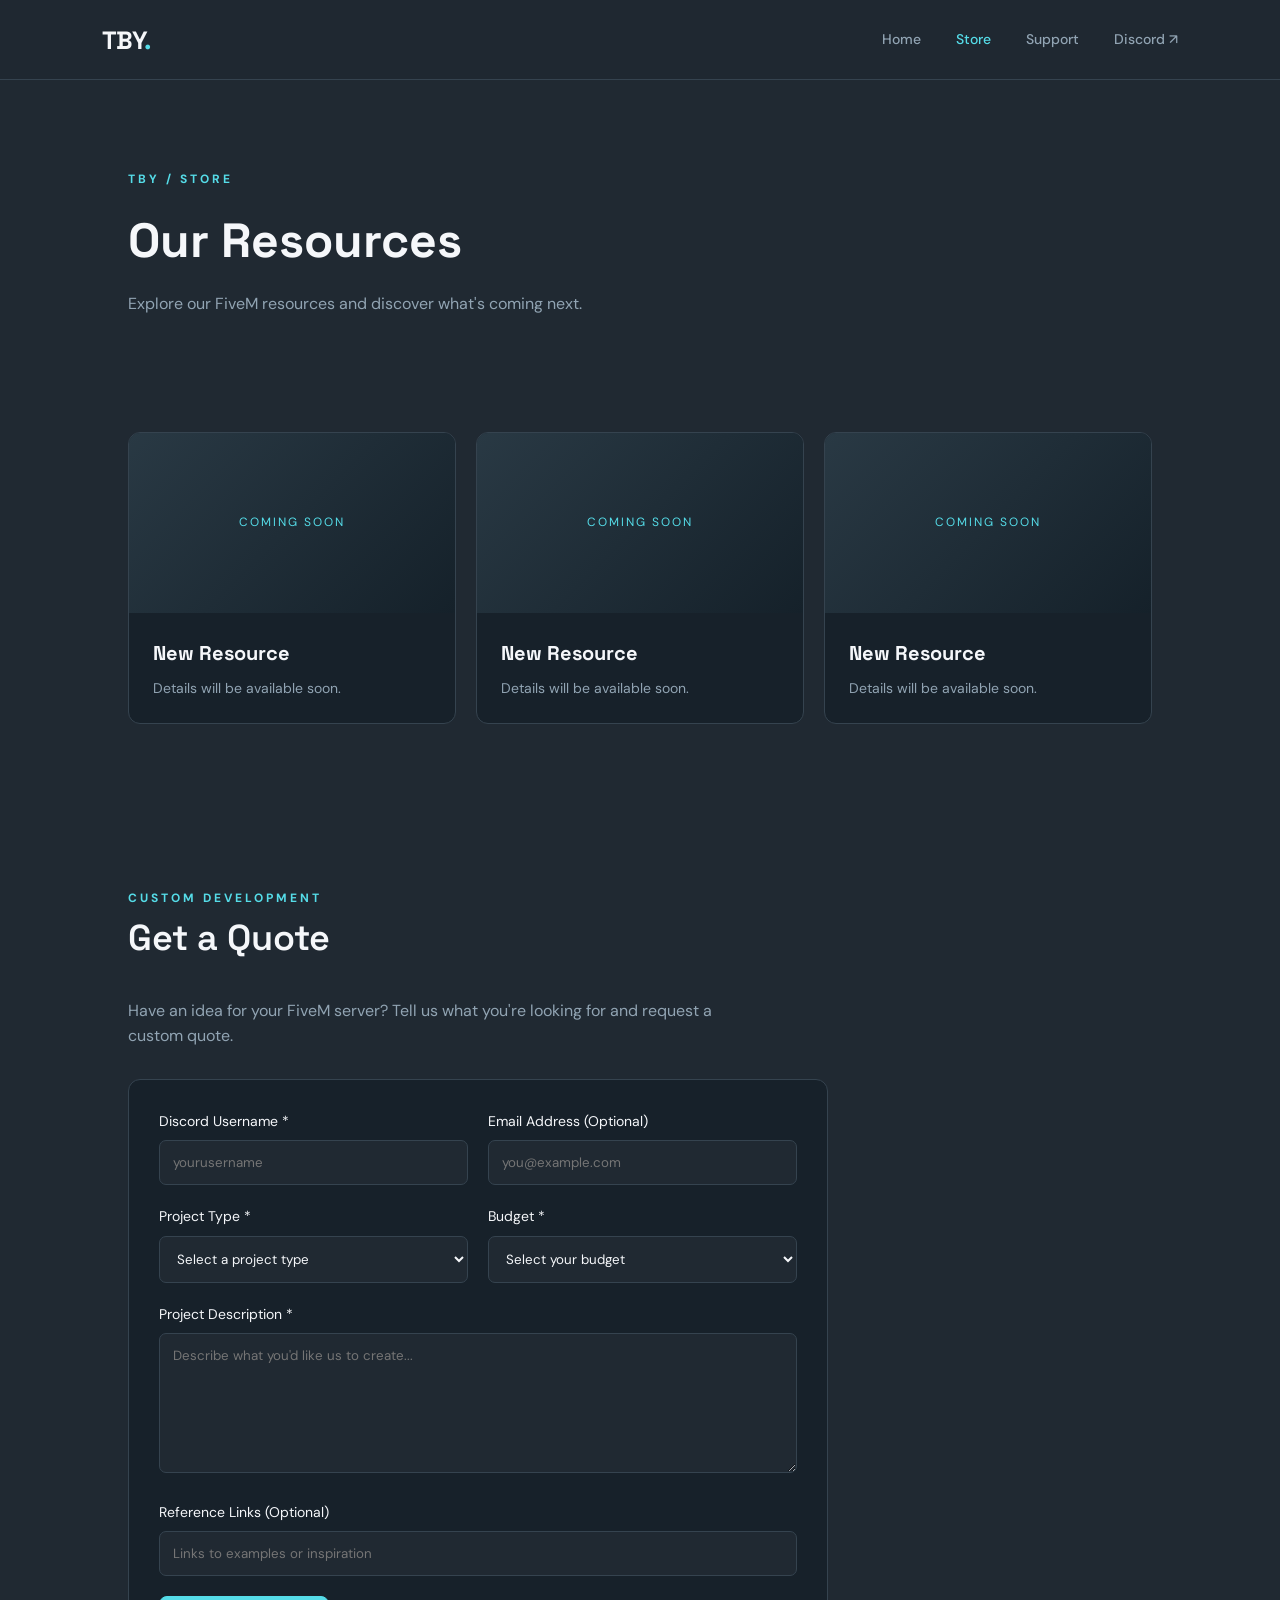
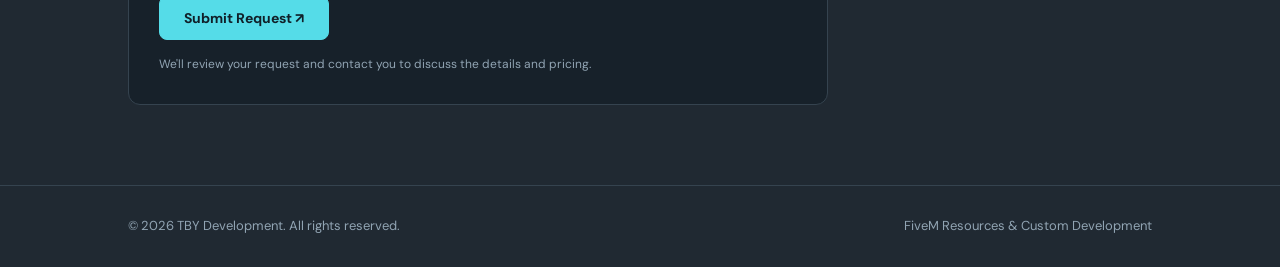
==== store.html @ b97f3ada "Create store.html" ====
<!DOCTYPE html>
<html lang="en">
<head>
    <meta charset="UTF-8">
    <meta name="viewport" content="width=device-width, initial-scale=1.0">
    <meta name="description" content="Browse FiveM scripts and request custom development from TBY Development.">
    <title>Store | TBY Development</title>
    <link rel="stylesheet" href="style.css">

    <style>
        .store-header {
            padding: 85px 10% 35px;
        }

        .store-header h1 {
            font-family: 'Space Grotesk', sans-serif;
            font-size: 48px;
            margin: 12px 0;
        }

        .store-header p,
        .quote-description {
            color: var(--muted);
            max-width: 600px;
        }

        .quote-form {
            max-width: 700px;
            margin-top: 30px;
            padding: 30px;
            background: var(--card);
            border: 1px solid var(--border);
            border-radius: 12px;
        }

        .form-row {
            display: grid;
            grid-template-columns: 1fr 1fr;
            gap: 20px;
        }

        .form-group {
            margin-bottom: 20px;
        }

        .form-group label {
            display: block;
            margin-bottom: 8px;
            font-size: 14px;
        }

        .form-group input,
        .form-group select,
        .form-group textarea {
            width: 100%;
            padding: 13px;
            background: var(--background);
            border: 1px solid var(--border);
            border-radius: 7px;
            color: var(--white);
            font-family: inherit;
            outline: none;
        }

        .form-group input:focus,
        .form-group select:focus,
        .form-group textarea:focus {
            border-color: var(--cyan);
        }

        .form-group textarea {
            min-height: 140px;
            resize: vertical;
        }

        .form-note {
            color: var(--muted);
            font-size: 12px;
            margin-top: 15px;
        }

        @media (max-width: 768px) {
            .store-header {
                padding: 60px 6% 20px;
            }

            .store-header h1 {
                font-size: 36px;
            }

            .form-row {
                grid-template-columns: 1fr;
                gap: 0;
            }

            .quote-form {
                padding: 20px;
            }
        }
    </style>
</head>

<body>

    <!-- NAVIGATION -->
    <header class="navbar">
        <a href="index.html" class="logo">TBY<span>.</span></a>

        <nav class="nav-links">
            <a href="index.html">Home</a>
            <a href="store.html" class="active">Store</a>
            <a href="support.html">Support</a>
            <a href="#" id="discord-link">Discord ↗</a>
        </nav>
    </header>

    <main>

        <!-- STORE HEADER -->
        <section class="store-header">
            <span class="label">TBY / STORE</span>
            <h1>Our Resources</h1>
            <p>
                Explore our FiveM resources and discover what's coming next.
            </p>
        </section>

        <!-- RESOURCE CARDS -->
        <section class="section">
            <div class="resource-grid">

                <div class="resource-card">
                    <div class="resource-image">COMING SOON</div>
                    <div class="resource-info">
                        <h3>New Resource</h3>
                        <p>Details will be available soon.</p>
                    </div>
                </div>

                <div class="resource-card">
                    <div class="resource-image">COMING SOON</div>
                    <div class="resource-info">
                        <h3>New Resource</h3>
                        <p>Details will be available soon.</p>
                    </div>
                </div>

                <div class="resource-card">
                    <div class="resource-image">COMING SOON</div>
                    <div class="resource-info">
                        <h3>New Resource</h3>
                        <p>Details will be available soon.</p>
                    </div>
                </div>

            </div>
        </section>

        <!-- CUSTOM DEVELOPMENT QUOTE -->
        <section class="section" id="quote">

            <span class="label">CUSTOM DEVELOPMENT</span>
            <h2 class="section-title">Get a Quote</h2>

            <p class="quote-description">
                Have an idea for your FiveM server?
                Tell us what you're looking for and request a custom quote.
            </p>

            <form class="quote-form" id="quote-form">

                <div class="form-row">
                    <div class="form-group">
                        <label for="discord">Discord Username *</label>
                        <input type="text" id="discord" name="discord"
                               placeholder="yourusername" required>
                    </div>

                    <div class="form-group">
                        <label for="email">Email Address (Optional)</label>
                        <input type="email" id="email" name="email"
                               placeholder="you@example.com">
                    </div>
                </div>

                <div class="form-row">
                    <div class="form-group">
                        <label for="project">Project Type *</label>
                        <select id="project" name="project" required>
                            <option value="">Select a project type</option>
                            <option>Custom Script</option>
                            <option>Script Modification</option>
                            <option>UI Development</option>
                            <option>Other</option>
                        </select>
                    </div>

                    <div class="form-group">
                        <label for="budget">Budget *</label>
                        <select id="budget" name="budget" required>
                            <option value="">Select your budget</option>
                            <option>Under $25</option>
                            <option>$25 - $50</option>
                            <option>$50 - $100</option>
                            <option>$100 - $250</option>
                            <option>$250+</option>
                            <option>Not Sure Yet</option>
                        </select>
                    </div>
                </div>

                <div class="form-group">
                    <label for="description">Project Description *</label>
                    <textarea id="description" name="description"
                              placeholder="Describe what you'd like us to create..."
                              required></textarea>
                </div>

                <div class="form-group">
                    <label for="references">Reference Links (Optional)</label>
                    <input type="text" id="references" name="references"
                           placeholder="Links to examples or inspiration">
                </div>

                <button type="submit" class="btn btn-primary">
                    Submit Request ↗
                </button>

                <p class="form-note">
                    We'll review your request and contact you to discuss
                    the details and pricing.
                </p>

            </form>

        </section>

    </main>

    <!-- FOOTER -->
    <footer>
        <span>© 2026 TBY Development. All rights reserved.</span>
        <span>FiveM Resources & Custom Development</span>
    </footer>

    <script src="script.js"></script>

</body>
</html>
---- style.css ----
@import url('https://fonts.googleapis.com/css2?family=DM+Sans:wght@400;500;600;700&family=Space+Grotesk:wght@400;500;600;700&display=swap');

:root {
    --background: #202932;
    --secondary: #2B3540;
    --card: #17212A;
    --cyan: #55DCE8;
    --cyan-dark: #2F9DAD;
    --white: #F5F7FA;
    --muted: #91A4B3;
    --border: #35434F;
}

* {
    margin: 0;
    padding: 0;
    box-sizing: border-box;
}

html {
    scroll-behavior: smooth;
}

body {
    background: var(--background);
    color: var(--white);
    font-family: 'DM Sans', sans-serif;
    line-height: 1.6;
}

a {
    text-decoration: none;
    color: inherit;
}

button {
    font-family: inherit;
    cursor: pointer;
}

/* NAVIGATION */

.navbar {
    width: 100%;
    height: 80px;
    background: rgba(32, 41, 50, 0.95);
    border-bottom: 1px solid var(--border);
    display: flex;
    align-items: center;
    justify-content: space-between;
    padding: 0 8%;
    position: sticky;
    top: 0;
    z-index: 100;
    backdrop-filter: blur(12px);
}

.logo {
    font-family: 'Space Grotesk', sans-serif;
    font-size: 25px;
    font-weight: 700;
    letter-spacing: -1px;
}

.logo span {
    color: var(--cyan);
}

.nav-links {
    display: flex;
    align-items: center;
    gap: 35px;
}

.nav-links a {
    font-size: 14px;
    font-weight: 500;
    color: var(--muted);
    transition: color 0.2s ease;
}

.nav-links a:hover,
.nav-links a.active {
    color: var(--cyan);
}

/* BUTTONS */

.btn {
    display: inline-flex;
    align-items: center;
    justify-content: center;
    padding: 12px 24px;
    border-radius: 8px;
    font-size: 14px;
    font-weight: 700;
    border: 1px solid var(--border);
    transition: all 0.2s ease;
}

.btn-primary {
    background: var(--cyan);
    color: #102029;
    border-color: var(--cyan);
}

.btn-secondary {
    background: transparent;
    color: var(--white);
}

.btn:hover {
    transform: translateY(-2px);
    border-color: var(--cyan);
}

/* HERO SECTION */

.hero {
    min-height: 550px;
    display: flex;
    flex-direction: column;
    justify-content: center;
    padding: 100px 10%;
}

.label {
    color: var(--cyan);
    font-size: 12px;
    font-weight: 700;
    letter-spacing: 3px;
    text-transform: uppercase;
}

.hero h1 {
    font-family: 'Space Grotesk', sans-serif;
    font-size: clamp(42px, 6vw, 76px);
    font-weight: 600;
    line-height: 1.1;
    letter-spacing: -2px;
    max-width: 800px;
    margin: 20px 0;
}

.hero p {
    color: var(--muted);
    font-size: 17px;
    max-width: 550px;
}

.hero-buttons {
    display: flex;
    gap: 14px;
    margin-top: 32px;
    flex-wrap: wrap;
}

/* SECTIONS */

.section {
    padding: 80px 10%;
}

.section-title {
    font-family: 'Space Grotesk', sans-serif;
    font-size: 36px;
    font-weight: 600;
    margin-bottom: 30px;
}

/* RESOURCE CARDS */

.resource-grid {
    display: grid;
    grid-template-columns: repeat(3, 1fr);
    gap: 20px;
}

.resource-card {
    background: var(--card);
    border: 1px solid var(--border);
    border-radius: 12px;
    overflow: hidden;
    transition: all 0.2s ease;
}

.resource-card:hover {
    border-color: var(--cyan-dark);
    transform: translateY(-3px);
}

.resource-image {
    height: 180px;
    background: linear-gradient(135deg, #293944, #15212A);
    display: flex;
    align-items: center;
    justify-content: center;
    color: var(--cyan);
    font-size: 12px;
    letter-spacing: 2px;
}

.resource-info {
    padding: 24px;
}

.resource-info h3 {
    font-family: 'Space Grotesk', sans-serif;
    font-size: 20px;
    margin-bottom: 8px;
}

.resource-info p {
    color: var(--muted);
    font-size: 14px;
}

/* CUSTOM DEVELOPMENT */

.custom-section {
    background: var(--secondary);
    border: 1px solid var(--border);
    border-radius: 14px;
    padding: 40px;
}

.custom-section p {
    color: var(--muted);
    margin-bottom: 24px;
}

/* FOOTER */

footer {
    border-top: 1px solid var(--border);
    padding: 30px 10%;
    color: var(--muted);
    font-size: 13px;
    display: flex;
    justify-content: space-between;
    gap: 20px;
}

/* MOBILE */

@media (max-width: 768px) {
    .navbar {
        height: auto;
        min-height: 75px;
        padding: 20px 6%;
        flex-wrap: wrap;
        gap: 18px;
    }

    .nav-links {
        gap: 18px;
        flex-wrap: wrap;
    }

    .hero {
        padding: 80px 6%;
        min-height: 450px;
    }

    .section {
        padding: 60px 6%;
    }

    .resource-grid {
        grid-template-columns: 1fr;
    }

    .section-title {
        font-size: 28px;
    }

    footer {
        padding: 25px 6%;
        flex-direction: column;
    }
}
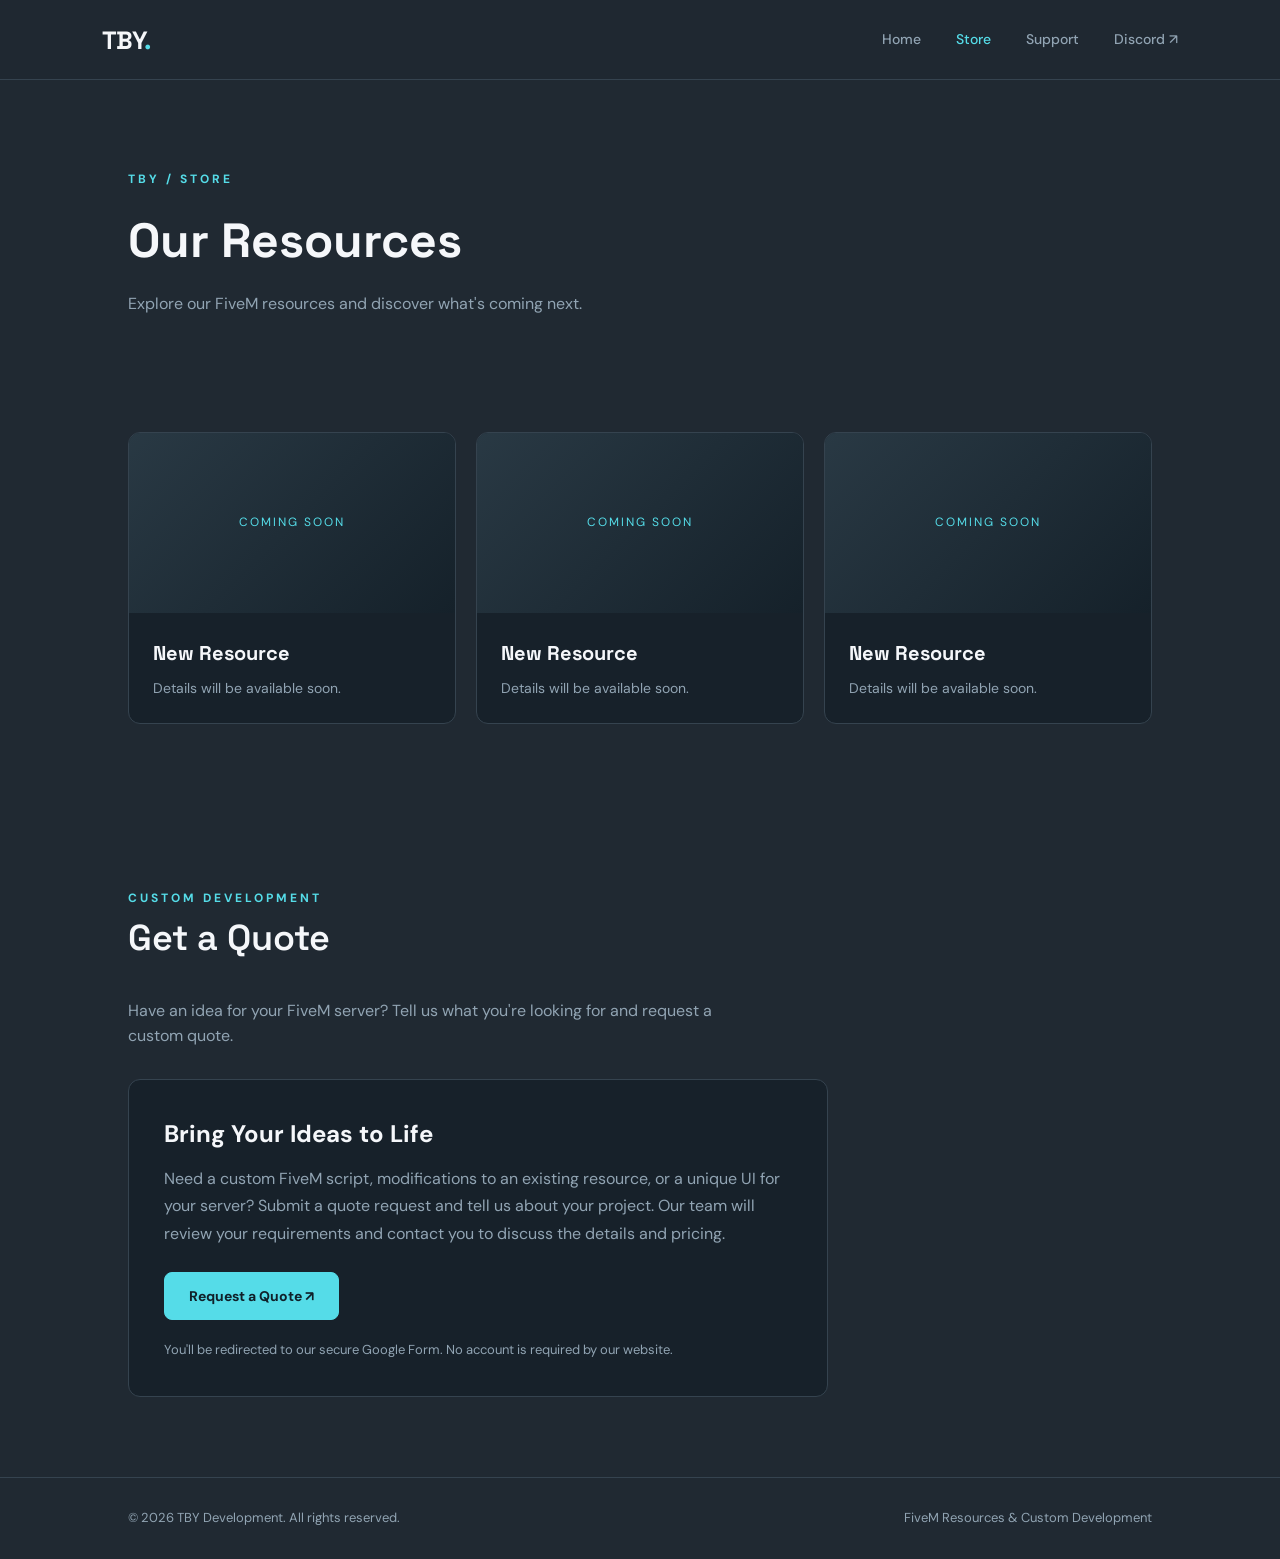
==== commit caf245a3: "Update store.html" ====
--- a/store.html
+++ b/store.html
@@ -3,8 +3,11 @@
 <head>
     <meta charset="UTF-8">
     <meta name="viewport" content="width=device-width, initial-scale=1.0">
+
     <meta name="description" content="Browse FiveM scripts and request custom development from TBY Development.">
+
     <title>Store | TBY Development</title>
+
     <link rel="stylesheet" href="style.css">
 
     <style>
@@ -24,59 +27,36 @@
             max-width: 600px;
         }
 
-        .quote-form {
+        .quote-card {
             max-width: 700px;
             margin-top: 30px;
-            padding: 30px;
+            padding: 35px;
             background: var(--card);
             border: 1px solid var(--border);
             border-radius: 12px;
         }
 
-        .form-row {
-            display: grid;
-            grid-template-columns: 1fr 1fr;
-            gap: 20px;
-        }
-
-        .form-group {
-            margin-bottom: 20px;
-        }
-
-        .form-group label {
-            display: block;
-            margin-bottom: 8px;
-            font-size: 14px;
-        }
-
-        .form-group input,
-        .form-group select,
-        .form-group textarea {
-            width: 100%;
-            padding: 13px;
-            background: var(--background);
-            border: 1px solid var(--border);
-            border-radius: 7px;
+        .quote-card h3 {
+            font-size: 24px;
+            margin-bottom: 12px;
             color: var(--white);
-            font-family: inherit;
-            outline: none;
-        }
-
-        .form-group input:focus,
-        .form-group select:focus,
-        .form-group textarea:focus {
-            border-color: var(--cyan);
-        }
-
-        .form-group textarea {
-            min-height: 140px;
-            resize: vertical;
-        }
-
-        .form-note {
+        }
+
+        .quote-card p {
             color: var(--muted);
-            font-size: 12px;
-            margin-top: 15px;
+            line-height: 1.7;
+            margin-bottom: 25px;
+        }
+
+        .quote-card .btn {
+            display: inline-block;
+            text-decoration: none;
+        }
+
+        .quote-note {
+            margin-top: 20px;
+            font-size: 13px;
+            color: var(--muted);
         }
 
         @media (max-width: 768px) {
@@ -88,13 +68,8 @@
                 font-size: 36px;
             }
 
-            .form-row {
-                grid-template-columns: 1fr;
-                gap: 0;
-            }
-
-            .quote-form {
-                padding: 20px;
+            .quote-card {
+                padding: 25px;
             }
         }
     </style>
@@ -110,7 +85,12 @@
             <a href="index.html">Home</a>
             <a href="store.html" class="active">Store</a>
             <a href="support.html">Support</a>
-            <a href="#" id="discord-link">Discord ↗</a>
+            <a href="https://discord.gg/kYXvCTU2us"
+               id="discord-link"
+               target="_blank"
+               rel="noopener noreferrer">
+                Discord ↗
+            </a>
         </nav>
     </header>
 
@@ -119,7 +99,9 @@
         <!-- STORE HEADER -->
         <section class="store-header">
             <span class="label">TBY / STORE</span>
+
             <h1>Our Resources</h1>
+
             <p>
                 Explore our FiveM resources and discover what's coming next.
             </p>
@@ -127,10 +109,14 @@
 
         <!-- RESOURCE CARDS -->
         <section class="section">
+
             <div class="resource-grid">
 
                 <div class="resource-card">
-                    <div class="resource-image">COMING SOON</div>
+                    <div class="resource-image">
+                        COMING SOON
+                    </div>
+
                     <div class="resource-info">
                         <h3>New Resource</h3>
                         <p>Details will be available soon.</p>
@@ -138,7 +124,10 @@
                 </div>
 
                 <div class="resource-card">
-                    <div class="resource-image">COMING SOON</div>
+                    <div class="resource-image">
+                        COMING SOON
+                    </div>
+
                     <div class="resource-info">
                         <h3>New Resource</h3>
                         <p>Details will be available soon.</p>
@@ -146,7 +135,10 @@
                 </div>
 
                 <div class="resource-card">
-                    <div class="resource-image">COMING SOON</div>
+                    <div class="resource-image">
+                        COMING SOON
+                    </div>
+
                     <div class="resource-info">
                         <h3>New Resource</h3>
                         <p>Details will be available soon.</p>
@@ -154,12 +146,14 @@
                 </div>
 
             </div>
+
         </section>
 
-        <!-- CUSTOM DEVELOPMENT QUOTE -->
+        <!-- CUSTOM DEVELOPMENT -->
         <section class="section" id="quote">
 
             <span class="label">CUSTOM DEVELOPMENT</span>
+
             <h2 class="section-title">Get a Quote</h2>
 
             <p class="quote-description">
@@ -167,71 +161,34 @@
                 Tell us what you're looking for and request a custom quote.
             </p>
 
-            <form class="quote-form" id="quote-form">
-
-                <div class="form-row">
-                    <div class="form-group">
-                        <label for="discord">Discord Username *</label>
-                        <input type="text" id="discord" name="discord"
-                               placeholder="yourusername" required>
-                    </div>
-
-                    <div class="form-group">
-                        <label for="email">Email Address (Optional)</label>
-                        <input type="email" id="email" name="email"
-                               placeholder="you@example.com">
-                    </div>
-                </div>
-
-                <div class="form-row">
-                    <div class="form-group">
-                        <label for="project">Project Type *</label>
-                        <select id="project" name="project" required>
-                            <option value="">Select a project type</option>
-                            <option>Custom Script</option>
-                            <option>Script Modification</option>
-                            <option>UI Development</option>
-                            <option>Other</option>
-                        </select>
-                    </div>
-
-                    <div class="form-group">
-                        <label for="budget">Budget *</label>
-                        <select id="budget" name="budget" required>
-                            <option value="">Select your budget</option>
-                            <option>Under $25</option>
-                            <option>$25 - $50</option>
-                            <option>$50 - $100</option>
-                            <option>$100 - $250</option>
-                            <option>$250+</option>
-                            <option>Not Sure Yet</option>
-                        </select>
-                    </div>
-                </div>
-
-                <div class="form-group">
-                    <label for="description">Project Description *</label>
-                    <textarea id="description" name="description"
-                              placeholder="Describe what you'd like us to create..."
-                              required></textarea>
-                </div>
-
-                <div class="form-group">
-                    <label for="references">Reference Links (Optional)</label>
-                    <input type="text" id="references" name="references"
-                           placeholder="Links to examples or inspiration">
-                </div>
-
-                <button type="submit" class="btn btn-primary">
-                    Submit Request ↗
-                </button>
-
-                <p class="form-note">
-                    We'll review your request and contact you to discuss
-                    the details and pricing.
+            <div class="quote-card">
+
+                <h3>Bring Your Ideas to Life</h3>
+
+                <p>
+                    Need a custom FiveM script, modifications to an existing
+                    resource, or a unique UI for your server?
+
+                    Submit a quote request and tell us about your project.
+                    Our team will review your requirements and contact you
+                    to discuss the details and pricing.
                 </p>
 
-            </form>
+                <a
+                    href="https://forms.gle/KL1U3KE7HnwPCMeA6"
+                    class="btn btn-primary"
+                    target="_blank"
+                    rel="noopener noreferrer"
+                >
+                    Request a Quote ↗
+                </a>
+
+                <div class="quote-note">
+                    You'll be redirected to our secure Google Form.
+                    No account is required by our website.
+                </div>
+
+            </div>
 
         </section>
 
@@ -240,6 +197,7 @@
     <!-- FOOTER -->
     <footer>
         <span>© 2026 TBY Development. All rights reserved.</span>
+
         <span>FiveM Resources & Custom Development</span>
     </footer>
 
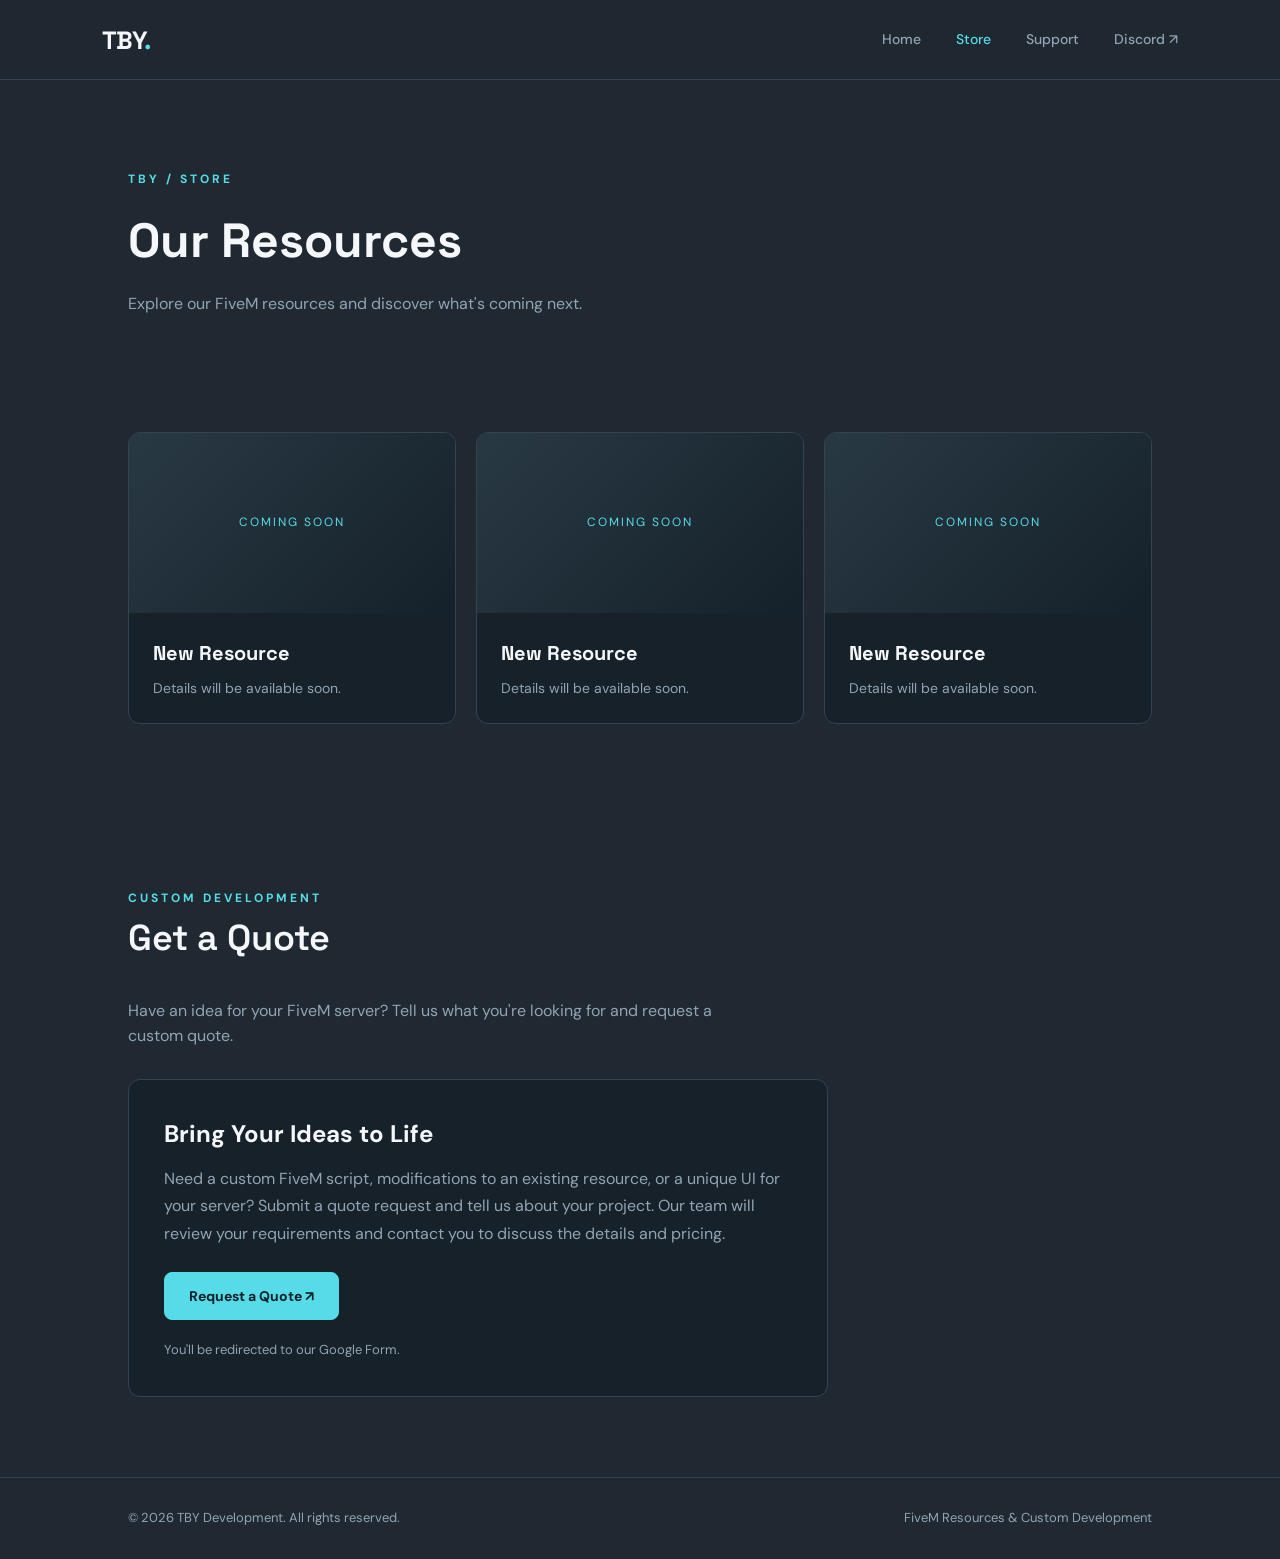
==== commit e603a316: "Update store.html" ====
--- a/store.html
+++ b/store.html
@@ -8,6 +8,11 @@
 
     <title>Store | TBY Development</title>
 
+    <!-- Website Icon -->
+    <link rel="icon" type="image/png" href="favicon.png">
+    <link rel="apple-touch-icon" href="favicon.png">
+
+    <!-- Stylesheet -->
     <link rel="stylesheet" href="style.css">
 
     <style>
@@ -85,10 +90,12 @@
             <a href="index.html">Home</a>
             <a href="store.html" class="active">Store</a>
             <a href="support.html">Support</a>
-            <a href="https://discord.gg/kYXvCTU2us"
-               id="discord-link"
-               target="_blank"
-               rel="noopener noreferrer">
+            <a
+                href="https://discord.gg/kYXvCTU2us"
+                id="discord-link"
+                target="_blank"
+                rel="noopener noreferrer"
+            >
                 Discord ↗
             </a>
         </nav>
@@ -184,8 +191,7 @@
                 </a>
 
                 <div class="quote-note">
-                    You'll be redirected to our secure Google Form.
-                    No account is required by our website.
+                    You'll be redirected to our Google Form.
                 </div>
 
             </div>
@@ -197,10 +203,10 @@
     <!-- FOOTER -->
     <footer>
         <span>© 2026 TBY Development. All rights reserved.</span>
-
         <span>FiveM Resources & Custom Development</span>
     </footer>
 
+    <!-- JavaScript -->
     <script src="script.js"></script>
 
 </body>
